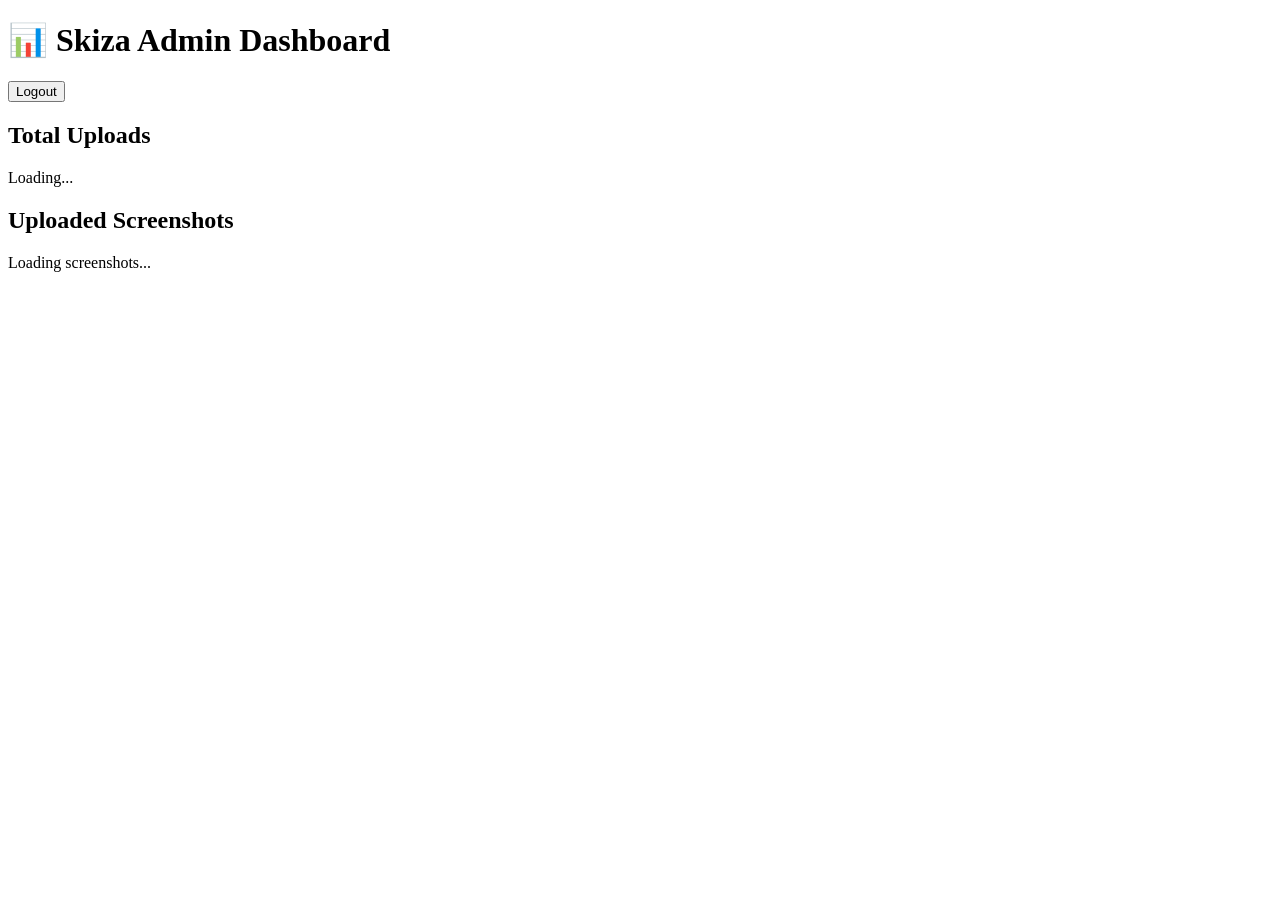
==== admin.html @ 72c2018a "Create admin.html" ====
<!DOCTYPE html>
<html lang="en">
<head>
<meta charset="UTF-8">
<meta name="viewport" content="width=device-width, initial-scale=1.0">
<title>Skiza Admin Dashboard</title>
<link rel="stylesheet" href="admin.css">
</head>
<body>

<div class="container">

    <header>
        <h1>📊 Skiza Admin Dashboard</h1>
        <button id="logoutBtn">Logout</button>
    </header>

    <div class="stats-card">
        <h2>Total Uploads</h2>
        <p id="totalUploads">Loading...</p>
    </div>

    <h2>Uploaded Screenshots</h2>

    <div id="gallery" class="gallery">
        Loading screenshots...
    </div>

</div>

<script src="admin.js"></script>

</body>
</html>
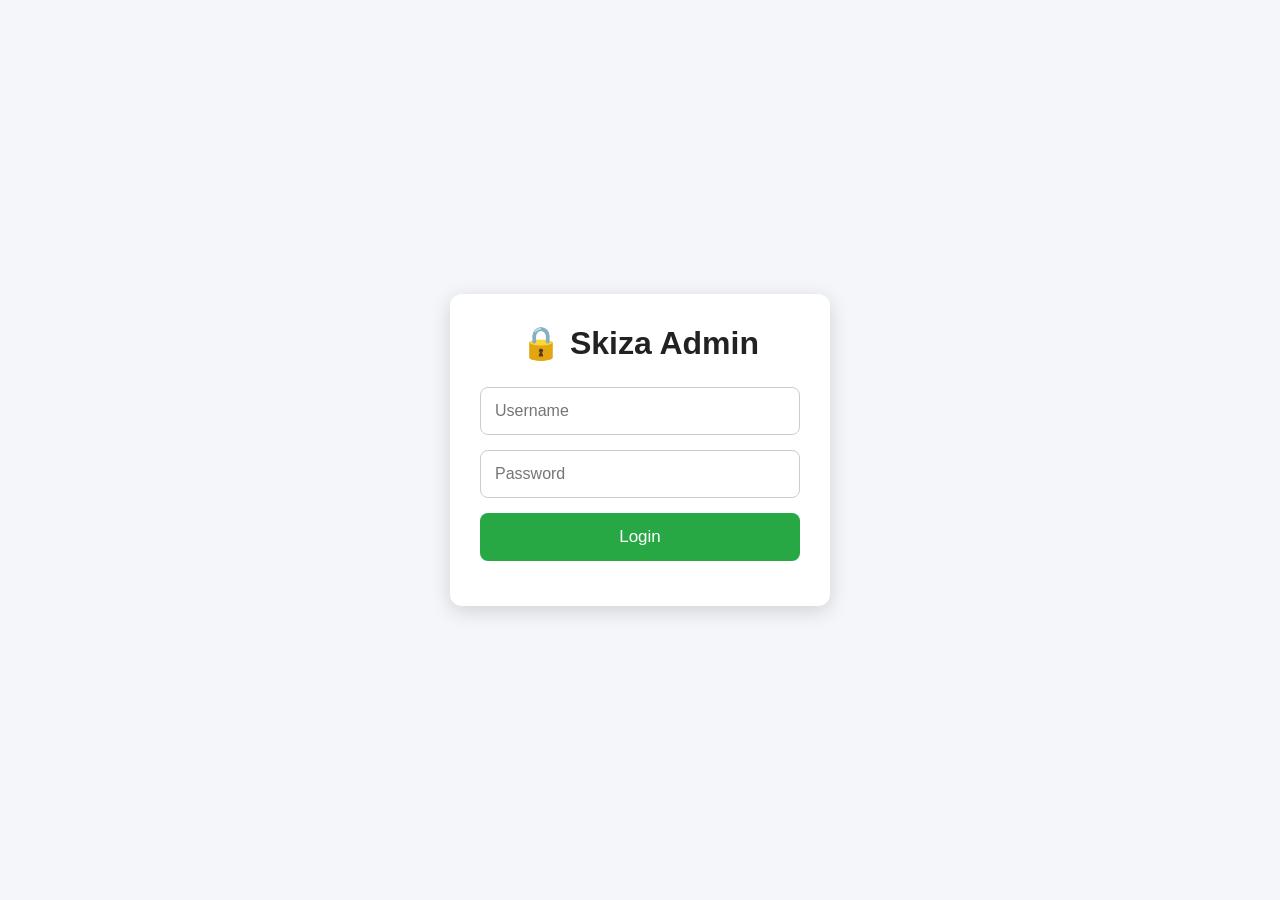
==== commit 2d699a7d: "Update admin.html" ====
--- a/admin.html
+++ b/admin.html
@@ -3,30 +3,74 @@
 <head>
 <meta charset="UTF-8">
 <meta name="viewport" content="width=device-width, initial-scale=1.0">
+
 <title>Skiza Admin Dashboard</title>
+
 <link rel="stylesheet" href="admin.css">
+
 </head>
+
 <body>
 
 <div class="container">
 
-    <header>
-        <h1>📊 Skiza Admin Dashboard</h1>
-        <button id="logoutBtn">Logout</button>
-    </header>
+<header>
 
-    <div class="stats-card">
-        <h2>Total Uploads</h2>
-        <p id="totalUploads">Loading...</p>
-    </div>
+<h1>📊 Skiza Admin Dashboard</h1>
 
-    <h2>Uploaded Screenshots</h2>
+<button id="logoutBtn">Logout</button>
 
-    <div id="gallery" class="gallery">
-        Loading screenshots...
-    </div>
+</header>
+
+
+<div class="stats-grid">
+
+
+<div class="dashboard-card">
+
+<h3>📸 Total Uploads</h3>
+
+<p id="totalUploads">Loading...</p>
 
 </div>
+
+
+
+<div class="dashboard-card">
+
+<h3>🟢 Backend Status</h3>
+
+<p>Online</p>
+
+</div>
+
+
+
+<div class="dashboard-card">
+
+<h3>☁️ Cloudinary</h3>
+
+<p>Connected</p>
+
+</div>
+
+
+</div>
+
+
+
+<h2>Uploaded Screenshots</h2>
+
+
+<div id="gallery" class="gallery">
+
+Loading screenshots...
+
+</div>
+
+
+</div>
+
 
 <script src="admin.js"></script>
 
--- a/admin.css
+++ b/admin.css
@@ -0,0 +1,96 @@
+*{
+    margin:0;
+    padding:0;
+    box-sizing:border-box;
+    font-family:Arial,sans-serif;
+}
+
+body{
+    background:#f5f7fb;
+    padding:20px;
+}
+
+.container{
+    max-width:1200px;
+    margin:auto;
+}
+
+header{
+    display:flex;
+    justify-content:space-between;
+    align-items:center;
+    margin-bottom:20px;
+}
+
+header h1{
+    font-size:28px;
+    color:#222;
+}
+
+#logoutBtn{
+    background:#dc3545;
+    color:#fff;
+    border:none;
+    padding:10px 18px;
+    border-radius:8px;
+    cursor:pointer;
+    font-weight:bold;
+}
+
+#logoutBtn:hover{
+    background:#c82333;
+}
+
+.stats-card{
+    background:#28a745;
+    color:#fff;
+    padding:20px;
+    border-radius:12px;
+    margin-bottom:30px;
+    text-align:center;
+}
+
+.stats-card h2{
+    margin-bottom:10px;
+}
+
+#totalUploads{
+    font-size:36px;
+    font-weight:bold;
+}
+
+.gallery{
+    display:grid;
+    grid-template-columns:repeat(auto-fit,minmax(220px,1fr));
+    gap:20px;
+}
+
+.card{
+    background:#fff;
+    border-radius:10px;
+    overflow:hidden;
+    box-shadow:0 2px 10px rgba(0,0,0,.1);
+}
+
+.card img{
+    width:100%;
+    display:block;
+}
+
+.card p{
+    padding:10px;
+    font-size:14px;
+    color:#555;
+}
+
+@media(max-width:600px){
+    header{
+        flex-direction:column;
+        gap:15px;
+    }
+
+    header h1{
+        font-size:22px;
+        text-align:center;
+    }
+}
